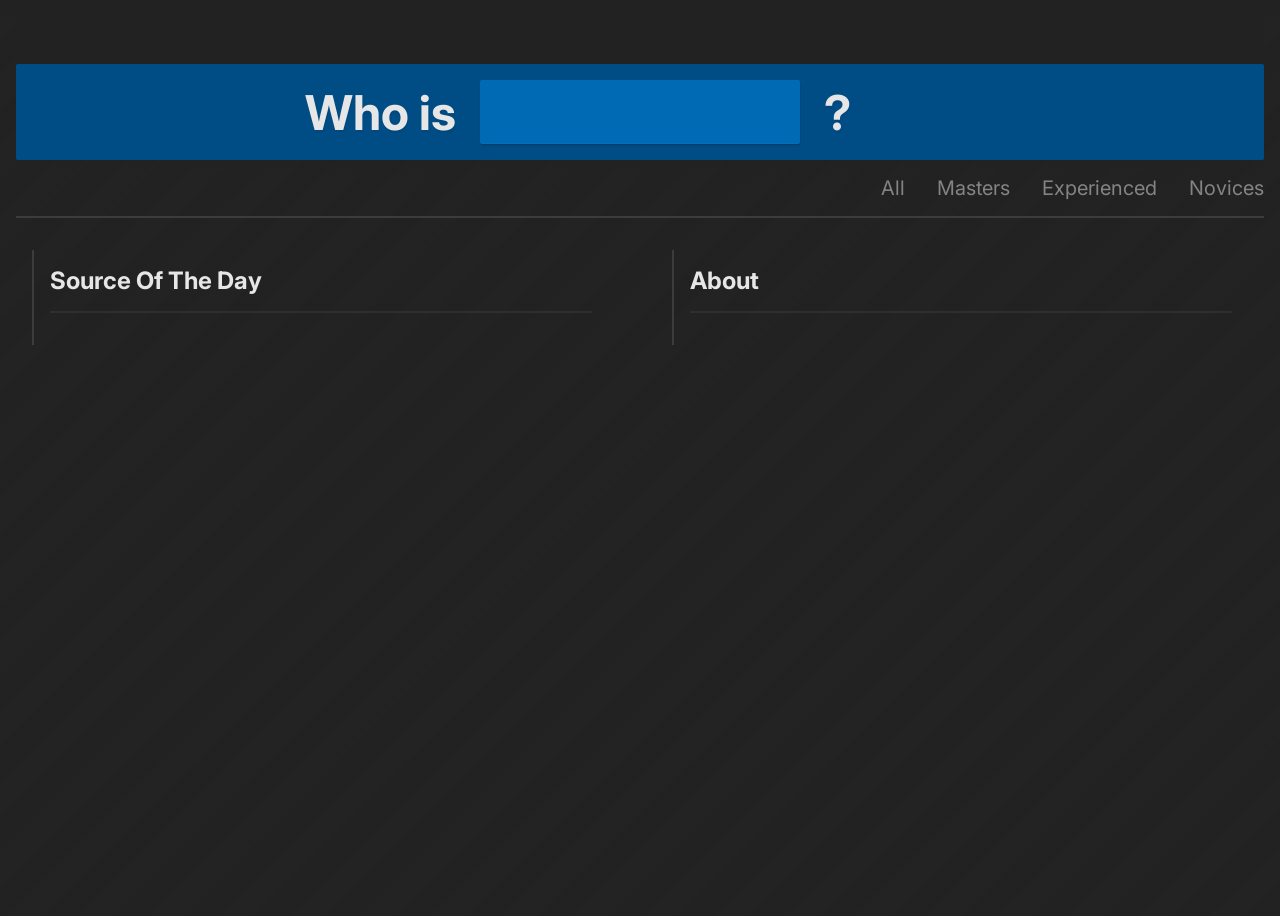
==== index.html @ 2790e63b "Made the basic structure for the website started on some logic containing daily source-otd and the n" ====
<!DOCTYPE html>
<html lang="en">
<head>
   <meta charset="UTF-8">
   <meta name="viewport" content="width=device-width, initial-scale=1.0">
   <link rel="stylesheet" href="./css/global.css">
   <link rel="stylesheet" href="./css/home.css">
   <link rel="preconnect" href="https://fonts.googleapis.com">
   <link rel="preconnect" href="https://fonts.gstatic.com" crossorigin>
   <link href="https://fonts.googleapis.com/css2?family=Inter:ital,opsz,wght@0,14..32,100..900;1,14..32,100..900&display=swap" rel="stylesheet">
   <title>The Source Book</title>
</head>
<body>
   <div class="backdrop"></div>
   <div class="page">
      <div class="top-container">
         <div class="name-bar"><span></span></div>
         <div class="source-search-wrapper">
            <div class="source-search">
               <h1>
                  <span>Who is</span>
                  <input type="text">
                  <span>?</span>
               </h1>
            </div>
         </div>
         <nav>
            <div class="filters">
               <a href="./pages/results.html">All</a>
               <a>Masters</a>
               <a>Experienced</a>
               <a>Novices</a>
            </div>
         </nav>
      </div>
      <section>
         <div class="source-otd">
            <h2>Source Of The Day</h2>
            <h3 class="person"><a></a></h3>
            <div class="line"></div>
            <p></p>
         </div>
         <div class="about">
            <h2>About</h2>
            <div class="line"></div>
         </div>
      </section>
   </div>
   <script src="./js/indexScript.js"></script>
</body>
</html>
---- css/global.css ----
* {
   margin: 0;
   padding: 0;
   box-sizing: border-box;
   font-family: "Inter", system-ui, -apple-system, "Segoe UI", Arial, Helvetica, sans-serif;
}

html {
   scroll-behavior: smooth;
   scroll-padding-top: 80px;
}

:root {
   --background-dark: oklch(0.25 0 6);
   --background-light: oklch(0.255 0 6);

   --border-color: oklch(from var(--background-light) calc(l + 0.1) c h);

   --theme-middle: oklch(from var(--theme-base) calc(l + 0.5) calc(c + 0.16) h);
   --theme-dark: oklch(from var(--theme-base) calc(l + 0.4) calc(c + 0.13) h);
   --theme-base: oklch(0 0 240);

   --b: 2px;

   --text-color: oklch(0.925 0 39);

   --ease-out: cubic-bezier(0.13, 0.99, 0.5, 0.996);
   --ease-in: cubic-bezier(0.865, 0.007, 0.501, -0.002);
}

body {
   background-color: var(--background-dark);
   position: relative;
   min-height: 100vh;
}
.backdrop {
   position: absolute;
   width: 100%;
   height: 100%;
   background: repeating-linear-gradient(
      -45deg,
      var(--background-dark),
      var(--background-dark) 25px,
      var(--background-light) 25px,
      var(--background-light) 50px
   );
   z-index: -1;
}

h1, h2, h3,
p, li {
   color: var(--text-color);
}
a {
   position: relative;
   color: oklch(from var(--text-color) l c h / 0.5);
   text-decoration: none;
   transition: color 400ms var(--ease-in);
   cursor: pointer;
}
a:before {
   content: "";
   position: absolute;
   width: 100%;
   height: 0.1rem;
   bottom: 0;
   background-color: oklch(from var(--text-color) l c h / 0.5);
   transform: scaleX(0%);
   transition: transform 400ms var(--ease-in);
}
a:hover {
   color: oklch(from var(--text-color) l c h);
   transition: color 200ms var(--ease-out);
}
a:hover:before {
   transform: scaleX(100%);
   transition: transform 200ms var(--ease-out);
}

.page {
   position: relative;
   margin: 16px;
   border-radius: var(--b);
   /* background-color: oklch(from var(--background-light) calc(l + 0.1) calc(c * 0.5) h / 0.3); */
}

/* ------------------------------- name bar ------------------------------ */

.name-bar {
   display: flex;
   width: 100%;
   height: 2rem;
   overflow: hidden;
   white-space: nowrap;
   align-items: center;
}
.name-bar span {
   display: flex;
   gap: 32px;
}
.name-bar span a {
   font-size: 1rem;
   font-weight: 400;
}

/* ------------------------------ top-container ----------------------------- */

.top-container {
   display: flex;
   flex-direction: column;
   gap: 16px 0;
   background: linear-gradient(
      to bottom,
      var(--background-dark) 10%,
      transparent
   );
   border-bottom: 2px solid var(--border-color);
   padding-bottom: 16px;
}

/* ------------------------------ source search ----------------------------- */

.source-search-wrapper {
   display: flex;
   justify-content: center;
}
.source-search {
   flex: 1;
   border-radius: var(--b);
   padding: 16px;
   background-color: var(--theme-dark);
}
.source-search h1 {
   display: grid;
   grid-template-columns: 1fr 20rem 1fr;
   justify-items: center;
   align-items: center;
   gap: 24px;
   margin: auto;
   font-size: 3rem;
   text-shadow: 1px 3px 2px oklch(from var(--theme-dark) calc(l - 0.02) c h);
}
.source-search h1 :nth-child(1) {
   justify-self: end;
}
.source-search h1 :nth-child(3) {
   justify-self: start;
}
.source-search input {
   width: 100%;
   height: 4rem;
   font-size: clamp(1rem, 10vw, 3rem);
   background-color: var(--theme-middle);
   box-shadow: 
      0.3px 1px 1px oklch(from var(--theme-base) calc(l + 0.28) calc(c + 0.1) h / 0.5),
      1px 3px 3px oklch(from var(--theme-base) calc(l + 0.38) calc(c + 0.13) h / 0.9),
      -1px -3px 3px oklch(from var(--theme-base) calc(l + 0.38) calc(c + 0.13) h / 0.3);
   border-radius: var(--b);
   border: none;
   border-top: 1px solid oklch(from var(--theme-base) calc(l + 0.58) calc(c + 0.18) h / 0.1);
   border-bottom: 1px solid oklch(from var(--theme-base) calc(l + 0.58) calc(c + 0.18) h / 0.2);
   padding: 4px;
}

/* ----------------------------------- nav ---------------------------------- */

nav {
   display: flex;
   flex-wrap: wrap;
   justify-content: space-between;
   gap: 16px 32px;
}
.filters {
   display: flex;
   flex-wrap: wrap;
   gap: inherit;
}
nav a {
   font-size: clamp(1rem, 5vw, 1.25rem);
}
nav a.back {
   margin-right: 3rem;
}

/* ---------------------------------- line ---------------------------------- */

.line {
   width: 100%;
   height: 2px;
   margin: 16px 0;
   background-color: oklch(from var(--border-color) l c h / 0.5);
}

/* --------------------------------- @media --------------------------------- */

@media screen and (width <= 734px) {
   .source-search h1 {
      grid-template-columns: 1fr 2rem;
      grid-template-areas: 
         "first-h1 first-h1"
         "source-input second-h1";
   }
   .source-search h1 :nth-child(1) {
      grid-area: first-h1;
      justify-self: center;
   }
   .source-search h1 :nth-child(3) {
      grid-area: second-h1;
   }
   .source-search input {
      grid-area: source-input;
   }
}
---- css/home.css ----
/* ----------------------------------- nav ---------------------------------- */

nav {
   display: flex;
   flex-wrap: wrap;
   justify-content: flex-end;
   gap: 16px 32px;
}

/* ------------------------------- source-otd ------------------------------- */

section {
   display: flex;
   flex-wrap: wrap;
   gap: 64px;
   margin: 32px 16px;
}

.source-otd,
.about {
   flex: 1;
   border-left: 2px solid var(--border-color);
   padding: 16px;
}
.source-otd h2,
.about h2 {
   margin-bottom: 16px;
}

/* --------------------------------- @media --------------------------------- */

@media screen and (width <= 734px) {
   .source-otd,
   .about {
      flex-basis: 100%;
   }
}
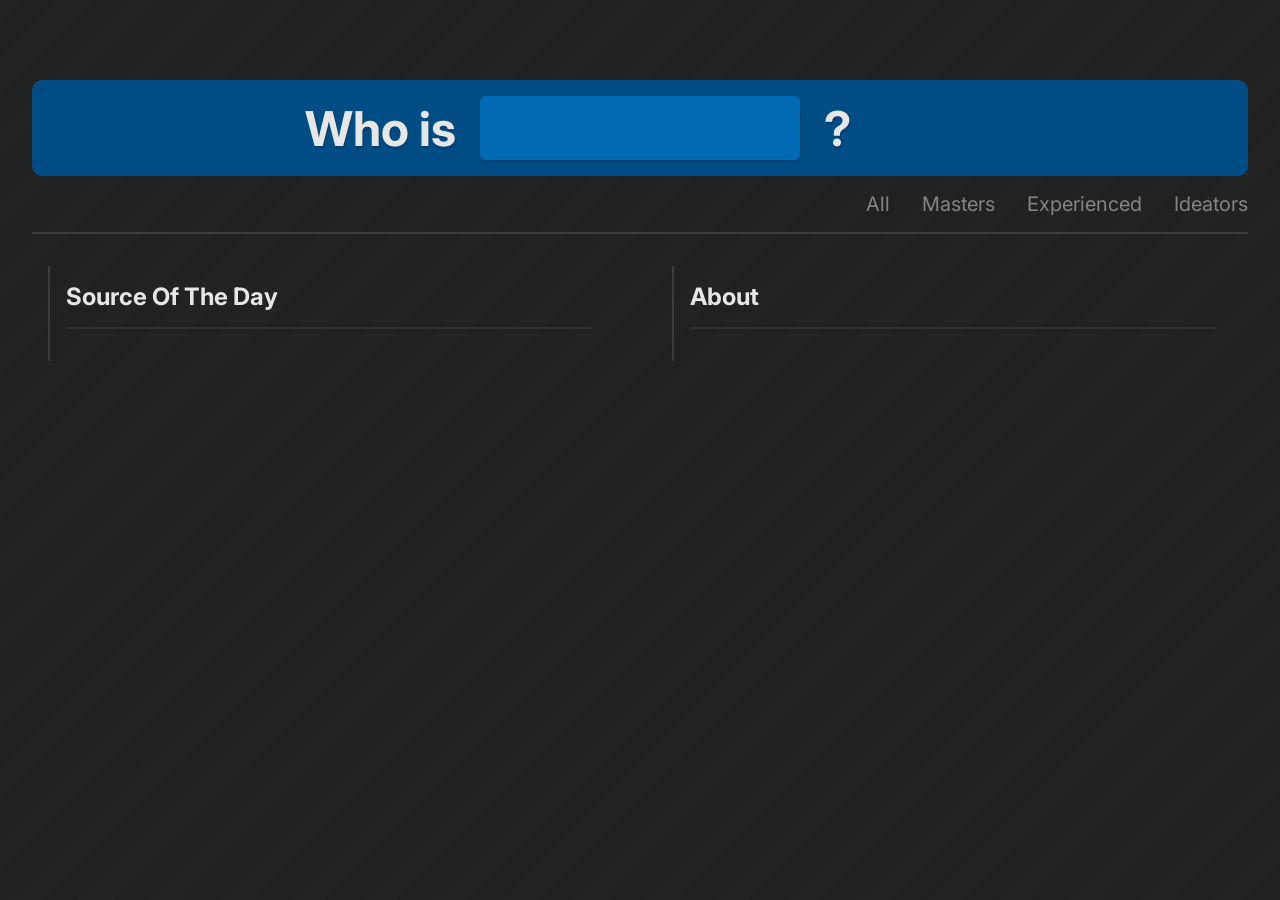
==== commit 2b24fdc6: "Rehauled the design, heavily inspired by Apple Music I changed the entire feel of the website to fee" ====
--- a/index.html
+++ b/index.html
@@ -29,7 +29,7 @@
                <a href="./pages/results.html">All</a>
                <a>Masters</a>
                <a>Experienced</a>
-               <a>Novices</a>
+               <a>Ideators</a>
             </div>
          </nav>
       </div>
--- a/css/global.css
+++ b/css/global.css
@@ -29,9 +29,11 @@
 }
 
 body {
+   position: relative;
+   display: flex;
+   justify-content: center;
+   min-height: 100vh;
    background-color: var(--background-dark);
-   position: relative;
-   min-height: 100vh;
 }
 .backdrop {
    position: absolute;
@@ -79,7 +81,9 @@
 
 .page {
    position: relative;
-   margin: 16px;
+   max-width: 1300px;
+   flex: 1;
+   margin: 32px;
    border-radius: var(--b);
    /* background-color: oklch(from var(--background-light) calc(l + 0.1) calc(c * 0.5) h / 0.3); */
 }
@@ -109,11 +113,6 @@
    display: flex;
    flex-direction: column;
    gap: 16px 0;
-   background: linear-gradient(
-      to bottom,
-      var(--background-dark) 10%,
-      transparent
-   );
    border-bottom: 2px solid var(--border-color);
    padding-bottom: 16px;
 }
@@ -126,19 +125,20 @@
 }
 .source-search {
    flex: 1;
-   border-radius: var(--b);
+   border-radius: 10px;
    padding: 16px;
    background-color: var(--theme-dark);
 }
 .source-search h1 {
    display: grid;
+   white-space: nowrap;
    grid-template-columns: 1fr 20rem 1fr;
    justify-items: center;
    align-items: center;
    gap: 24px;
    margin: auto;
    font-size: 3rem;
-   text-shadow: 1px 3px 2px oklch(from var(--theme-dark) calc(l - 0.02) c h);
+   text-shadow: 1px 3px 2px oklch(from var(--theme-dark) calc(l - 0.04) c h);
 }
 .source-search h1 :nth-child(1) {
    justify-self: end;
@@ -155,7 +155,7 @@
       0.3px 1px 1px oklch(from var(--theme-base) calc(l + 0.28) calc(c + 0.1) h / 0.5),
       1px 3px 3px oklch(from var(--theme-base) calc(l + 0.38) calc(c + 0.13) h / 0.9),
       -1px -3px 3px oklch(from var(--theme-base) calc(l + 0.38) calc(c + 0.13) h / 0.3);
-   border-radius: var(--b);
+   border-radius: 6px;
    border: none;
    border-top: 1px solid oklch(from var(--theme-base) calc(l + 0.58) calc(c + 0.18) h / 0.1);
    border-bottom: 1px solid oklch(from var(--theme-base) calc(l + 0.58) calc(c + 0.18) h / 0.2);
@@ -194,6 +194,9 @@
 /* --------------------------------- @media --------------------------------- */
 
 @media screen and (width <= 734px) {
+   .page {
+      margin: 16px;
+   }
    .source-search h1 {
       grid-template-columns: 1fr 2rem;
       grid-template-areas: 
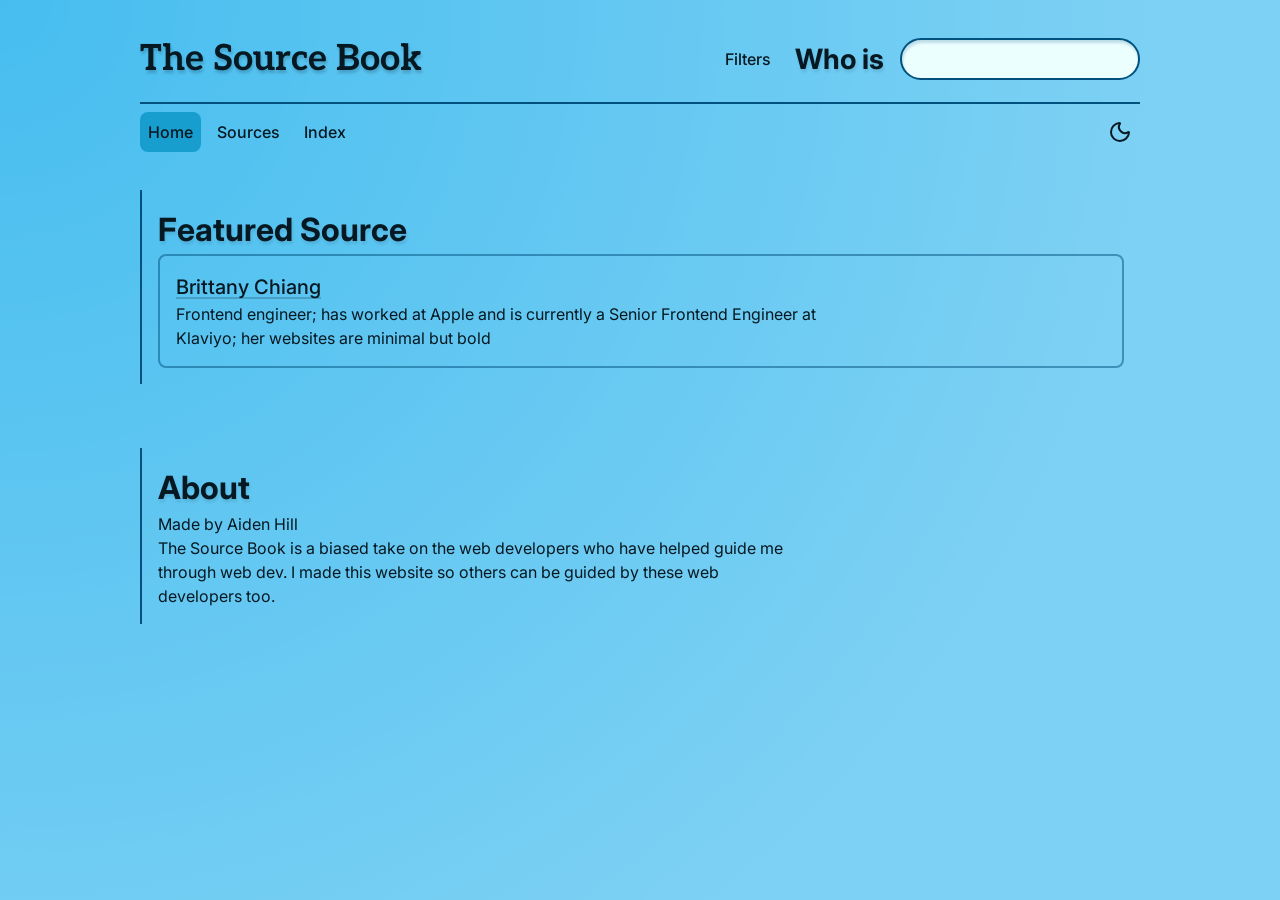
==== commit 6920da82: "completely deviated from original project style wise Made everything on one page so it would all loa" ====
--- a/index.html
+++ b/index.html
@@ -1,51 +1,134 @@
 <!DOCTYPE html>
 <html lang="en">
 <head>
+   <style>
+      .page {
+         animation: fade-in 500ms both;
+      }
+      @keyframes fade-in {
+         from { opacity: 0; filter: blur(4px); transform: scale(90%); }
+         to { opacity: 1; filter: blur(0px); transform: scale(100%); }
+      }
+   </style>
    <meta charset="UTF-8">
    <meta name="viewport" content="width=device-width, initial-scale=1.0">
-   <link rel="stylesheet" href="./css/global.css">
-   <link rel="stylesheet" href="./css/home.css">
+   <link rel="stylesheet" href="./styles.css">
    <link rel="preconnect" href="https://fonts.googleapis.com">
    <link rel="preconnect" href="https://fonts.gstatic.com" crossorigin>
-   <link href="https://fonts.googleapis.com/css2?family=Inter:ital,opsz,wght@0,14..32,100..900;1,14..32,100..900&display=swap" rel="stylesheet">
+   <link href="https://fonts.googleapis.com/css2?family=Aleo:ital,wght@0,100..900;1,100..900&family=Inter:ital,opsz,wght@0,14..32,100..900;1,14..32,100..900&display=swap" rel="stylesheet">
    <title>The Source Book</title>
 </head>
 <body>
-   <div class="backdrop"></div>
    <div class="page">
-      <div class="top-container">
-         <div class="name-bar"><span></span></div>
-         <div class="source-search-wrapper">
-            <div class="source-search">
-               <h1>
-                  <span>Who is</span>
-                  <input type="text">
-                  <span>?</span>
-               </h1>
+      <header>
+         <div class="header">
+            <h1>The Source Book</h1>
+            <div class="filters menu">
+               <button id="filters" class="menu-button">
+                  <p>Filters</p>
+               </button>
+               <ul class="menu-options">
+                  <li id="masters">Masters</li>
+                  <li id="experienced">Experienced</li>
+                  <li id="ideators">Ideators</li>
+               </ul>
             </div>
          </div>
+         <div class="input-container">
+            <h2>Who is</h2>
+            <input name="source" type="text">
+         </div>
+      </header>
+<!-- ----------------------------- all content ----------------------------- -->
+      <div class="all-content">
          <nav>
-            <div class="filters">
-               <a href="./pages/results.html">All</a>
-               <a>Masters</a>
-               <a>Experienced</a>
-               <a>Ideators</a>
-            </div>
+            <ul class="options">
+               <div class="pages">
+                  <li><button id="home" class="shown">Home</button></li>
+                  <li><button id="sources">Sources</button></li>
+                  <li><button id="index">Index</button></li>
+               </div>
+               <li>
+                  <div class="theme">
+                     <ul>
+                        <li id="light"><button><svg xmlns="http://www.w3.org/2000/svg" width="24" height="24" viewBox="0 0 24 24" fill="none" stroke="currentColor" stroke-width="2" stroke-linecap="round" stroke-linejoin="round" class="lucide lucide-sun preview-icon"><circle cx="12" cy="12" r="4"/><path d="M12 2v2"/><path d="M12 20v2"/><path d="m4.93 4.93 1.41 1.41"/><path d="m17.66 17.66 1.41 1.41"/><path d="M2 12h2"/><path d="M20 12h2"/><path d="m6.34 17.66-1.41 1.41"/><path d="m19.07 4.93-1.41 1.41"/></svg></button>
+                        <li id="dark" class="shown"><button><svg xmlns="http://www.w3.org/2000/svg" width="24" height="24" viewBox="0 0 24 24" fill="none" stroke="currentColor" stroke-width="2" stroke-linecap="round" stroke-linejoin="round" class="lucide lucide-moon preview-icon"><path d="M20.985 12.486a9 9 0 1 1-9.473-9.472c.405-.022.617.46.402.803a6 6 0 0 0 8.268 8.268c.344-.215.825-.004.803.401"/></svg></button></li>
+                     </ul>
+                  </div>
+               </li>
+            </ul>
          </nav>
+<!-- ---------------------------- home content ----------------------------- -->
+         <section class="content home shown">
+            <section class="source-otd">
+               <div class="header">
+                  <h3>Featured Source</h3>
+               </div>
+               <ul>
+                  <li>
+                     <a href="https://brittanychiang.com/" target="_blank" class="source-name">Brittany Chiang</a>
+                     <p>Frontend engineer; has worked at Apple and is currently a Senior Frontend Engineer at Klaviyo; her websites are minimal but bold</p>
+                  </li>
+               </ul>
+            </section>
+            <section class="about">
+               <div class="header">
+                  <h3>About</h3>
+                  <p>Made by Aiden Hill</p>
+               </div>
+               <p>
+                  The Source Book is a biased take on the web developers who have helped guide me through web dev. I made this website so others can be guided by these web developers too. 
+               </p>
+            </section>
+         </section>
+<!-- --------------------------- sources content --------------------------- -->
+         <section class="content sources">
+            <section class="initial-container" data-letter="b">
+               <h3>B</h3>
+               <ul>
+                  <li>
+                     <a href="https://brittanychiang.com/" target="_blank" class="source-name">Brittany Chiang</a>
+                     <p>Frontend engineer; has worked at Apple and is currently a Senior Frontend Engineer at Klaviyo; her websites are minimal but bold</p>
+                  </li>
+               </ul>
+            </section>
+            <section class="initial-container" data-letter="j">
+               <h3>J</h3>
+               <ul>
+                  <li>
+                     <a href="https://www.joshwcomeau.com/" target="_blank" class="source-name">Josh W. Comeau</a>
+                     <p>Teaches software-developers; has worked with Gatsby, DigitalOcean, and Khan Academy; he has a very playful yet professional style</p>
+                  </li>
+                  <li>
+                     <a href="https://www.jamiegray.net/" target="_blank" class="source-name">Jamie Gray</a>
+                     <p>Product engineer; has worked with Vondy, Ramp, and many other teams; has many websites with micro-interactions to be inspired by</p>
+                  </li>
+               </ul>
+            </section>
+            <section class="initial-container" data-letter="r">
+               <h3>R</h3>
+               <ul>
+                  <li>
+                     <a href="https://rauno.me/" target="_blank" class="source-name">Ranuo Freiberg</a>
+                     <p>Interaction designer; works with Vercel and Devouring Details; has a ton of field notes and projects focused on UI to take from</p>
+                  </li>
+               </ul>
+            </section>
+         </section>
+<!-- ---------------------------- index content ---------------------------- -->
+         <section class="content index">
+            <section>
+               <h3>Tags</h3>
+               <ul>
+                  <li>
+                     <p>Tag Here</p>
+                     <p>Def. Here</p>
+                  </li>
+               </ul>
+            </section>
+         </section>
       </div>
-      <section>
-         <div class="source-otd">
-            <h2>Source Of The Day</h2>
-            <h3 class="person"><a></a></h3>
-            <div class="line"></div>
-            <p></p>
-         </div>
-         <div class="about">
-            <h2>About</h2>
-            <div class="line"></div>
-         </div>
-      </section>
    </div>
-   <script src="./js/indexScript.js"></script>
+   <script src="./script.js"></script>
 </body>
 </html>
--- a/styles.css
+++ b/styles.css
@@ -0,0 +1,314 @@
+* {
+    margin: 0;
+    padding: 0;
+    box-sizing: border-box;
+    font-family: "SF Pro", "SF Pro Icons", "Inter", "Helvetica Neue", Helvetica, Arial, sans-serif;
+    line-height: 1.5;
+    color: var(--text);
+}
+
+
+input {
+    max-width: 15rem;
+    min-width: 10rem;
+    flex: 1;
+    font-size: 1.25rem;
+    font-weight: 500;
+    border-radius: 999px;
+    border: 2px solid var(--border);
+    padding: 4px 8px;
+    background-color: oklch(from var(--theme) 1 0.03 h);
+    box-shadow: 1px 3px 3px oklch(from var(--border) l c h / 0.2) inset;
+}
+h1 {
+    font-size: 2.25rem;
+    font-family: "Aleo";
+    white-space: nowrap;
+    text-shadow: 1px 3px 3px oklch(from var(--text) l c h / 0.2);
+}
+h2 {
+    font-size: 1.75rem;
+    text-shadow: 1px 3px 3px oklch(from var(--text) l c h / 0.1);
+}
+h3 {
+    font-size: 2rem;
+    text-shadow: 1px 3px 3px oklch(from var(--text) l c h / 0.1);
+}
+a {
+    position: relative;
+    text-decoration: none;
+}
+a::before {
+    content: "";
+    position: absolute;
+    width: 100%;
+    height: 2px;
+    bottom: 0;
+    left: 0;
+    background-color: oklch(from var(--text) l c h / 0.2);
+}
+a::after {
+    content: "";
+    position: absolute;
+    width: 100%;
+    height: 2px;
+    bottom: 0;
+    left: 0;
+    background-color: oklch(from var(--text) l c h);
+    transform: scaleX(0%);
+    transform-origin: top left;
+    transition: transform 200ms var(--ease-in);
+}
+a:hover::after {
+    transform: scaleX(100%);
+    transition: transform 100ms var(--ease-out);
+}
+
+.menu {
+    position: relative;
+}
+ul.menu-options {
+    display: flex;
+    gap: 2rem;
+}
+ul.options {
+    display: flex;
+}
+ul li {
+    list-style-type: none;
+}
+ul.menu-options {
+    display: none;
+    position: absolute;
+    top: 100%;
+    right: 0%;
+    border-radius: var(--radius-m) 0 var(--radius-m) var(--radius-m);
+    padding: 8px;
+    background-color: oklch(from var(--theme) calc(l - 0.1) c h);
+    z-index: 100;
+}
+.menu-options.shown {
+    display: flex;
+}
+
+html {
+    --theme: oklch(0.755 0.126 230);
+    --text: oklch(from var(--theme) 0.2 0.03 h);
+
+    --border: oklch(from var(--theme) calc(l - 0.355) c h);
+
+    --radius-m: 16px;
+    --radius-s: 8px;
+
+    --ease-in: cubic-bezier(0.6, 0, 0.8, 1);
+    --ease-out: cubic-bezier(.4,0,.2,1);
+}
+
+html[data-theme="dark"] {
+    --theme: oklch(0.255 0.126 230);
+    --text: oklch(from var(--theme) 1 0.03 h);
+
+    --border: oklch(from var(--theme) calc(l - 0.1) c h);
+    input {
+        background-color: oklch(from var(--theme) 0.2 0.12 h);
+    }
+    body {
+        background: radial-gradient(
+            90vw at 0px 0px,
+            oklch(from var(--theme) calc(l + 0.1) c h / 1),
+            oklch(from var(--theme) calc(l + 0.1) c h / 0) 100%
+        );
+        background-color: oklch(from var(--theme) l c h);
+    }
+    body::before {
+        display: none;
+    }
+}
+
+body {
+    position: relative;
+    display: flex;
+    justify-content: center;
+    min-height: 100vh;
+    background: radial-gradient(
+        90vw at 0px 0px,
+        oklch(from var(--theme) l c h / 1),
+        oklch(from var(--theme) l c h / 0) 100%
+    );
+}
+body::before {
+    content: "";
+    position: absolute;
+    inset: 0;
+    background-color: oklch(from var(--theme) l c h);
+    opacity: 0.7;
+}
+
+.page {
+    display: grid;
+    flex: 1;
+    grid-template-rows: repeat(1, minmax(min-content, max-content)) 1fr;
+    max-width: 1000px;
+    margin: 32px;
+    z-index: 1;
+}
+
+/* --------------------------------- buttons -------------------------------- */
+
+button {
+    font-size: 1rem;
+    font-weight: 500;
+    border-radius: var(--radius-s);
+    border: none;
+    padding: 8px;
+    background-color: oklch(from var(--theme) l c h / 0);
+    transition-property: background-color, border-radius;
+    transition-duration: 200ms;
+    transition-timing-function: var(--ease-in);
+}
+
+@media (hover: hover) {
+    button:hover {
+        background-color: oklch(from var(--theme) l c h);
+        transition: background-color 100ms var(--ease-out);
+    }
+}
+
+button.shown {
+    background-color: oklch(from var(--theme) calc(l - 0.1) c h);
+}
+.menu button.shown {
+    border-radius: var(--radius-s) var(--radius-s) 0 0;
+    transition: border-radius 100ms var(--ease-out);
+}
+
+/* ----------------------------------- nav ---------------------------------- */
+
+header {
+    display: flex;
+    flex-wrap: wrap;
+    justify-content: space-between;
+    align-items: center;
+    gap: 0 16px;
+    margin-bottom: 16px;
+}
+header .header {
+    align-items: center;
+    flex: 1;
+    justify-content: space-between;
+}
+header .search {
+    flex-wrap: wrap;
+}
+header .input-container {
+    flex-wrap: wrap;
+    align-items: center;
+    gap: 0rem 1rem;
+}
+header .input-container h2 {
+    display: flex;
+    align-items: center;
+}
+header div {
+    display: flex;
+    gap: 0 2rem;
+}
+
+/* --------------------------------- content -------------------------------- */
+
+nav {
+    height: fit-content;
+    margin-bottom: 32px;
+}
+nav .options {
+    gap: 0.5rem;
+    border-top: 2px solid var(--border);
+    padding-top: 8px;
+    height: fit-content;
+}
+
+.content {
+    display: none;
+    flex-wrap: wrap;
+    flex-direction: column;
+    gap: 64px 0;
+}
+
+.content section {
+    padding: 16px;
+    border-left: 2px solid var(--border);
+}
+.content section p {
+    max-width: 40rem;
+}
+
+.content.shown {
+    display: flex;
+}
+
+.all-content .options .pages {
+    display: flex;
+    gap: 0.5rem;
+}
+.all-content .options {
+    justify-content: space-between;
+}
+
+/* ------------------------------ theme toggle ------------------------------ */
+
+.theme li {
+    display: none;
+}
+.theme li.shown {
+    display: block;
+}
+
+/* ----------------------------- sources content ---------------------------- */
+
+.source-name {
+    font-size: 1.25rem;
+    font-weight: 500;
+}
+
+.content li {
+    border: 2px solid oklch(from var(--border) l c h / 0.5);
+    border-top: none;
+    padding: 16px;
+}
+
+.content li:first-child {
+    border-radius: var(--radius-s) var(--radius-s) 0 0;
+    border-top: 2px solid oklch(from var(--border) l c h / 0.5);
+}
+.content li:last-child {
+    border-radius: 0 0 var(--radius-s) var(--radius-s);
+}
+.content li:only-child {
+    border-radius: var(--radius-s);
+}
+
+/* ---------------------------------- media --------------------------------- */
+
+@media screen and (orientation: portrait) {
+    .page {
+        margin: 16px;
+    }
+}
+
+@media screen and (width <= 460px) {
+    html {
+        font-size: 15px;
+    }
+    h1 {
+        font-size: 1.25rem;
+        font-weight: 500;
+        height: fit-content;
+        text-shadow: 0.3px 1px 3px oklch(from var(--text) l c h / 0.2);
+    }
+    header .header {
+        flex-basis: 100%;
+    }
+    .pages {
+        margin-bottom: 16px;
+    }
+}
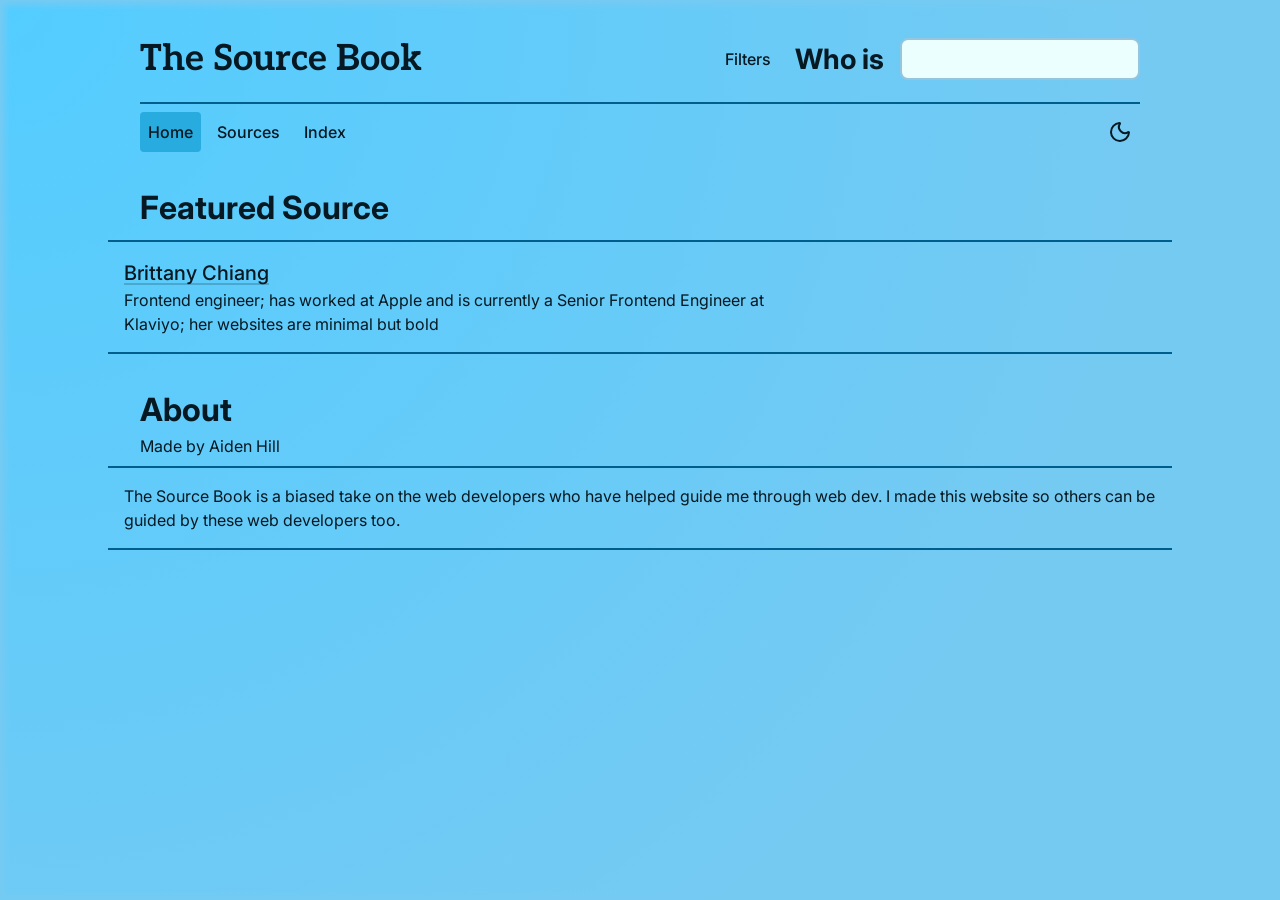
==== commit 75f51782: "messed with the theme colors for better colors, changed the style of the lists" ====
--- a/index.html
+++ b/index.html
@@ -76,9 +76,11 @@
                   <h3>About</h3>
                   <p>Made by Aiden Hill</p>
                </div>
-               <p>
-                  The Source Book is a biased take on the web developers who have helped guide me through web dev. I made this website so others can be guided by these web developers too. 
-               </p>
+               <ul>
+                  <li>
+                     The Source Book is a biased take on the web developers who have helped guide me through web dev. I made this website so others can be guided by these web developers too. 
+                  </li>
+               </ul>
             </section>
          </section>
 <!-- --------------------------- sources content --------------------------- -->
--- a/styles.css
+++ b/styles.css
@@ -14,25 +14,21 @@
     flex: 1;
     font-size: 1.25rem;
     font-weight: 500;
-    border-radius: 999px;
-    border: 2px solid var(--border);
+    border-radius: 8px;
+    border: 2px solid oklch(from var(--theme) 0.8 0.06 h);
     padding: 4px 8px;
     background-color: oklch(from var(--theme) 1 0.03 h);
-    box-shadow: 1px 3px 3px oklch(from var(--border) l c h / 0.2) inset;
 }
 h1 {
     font-size: 2.25rem;
     font-family: "Aleo";
     white-space: nowrap;
-    text-shadow: 1px 3px 3px oklch(from var(--text) l c h / 0.2);
 }
 h2 {
     font-size: 1.75rem;
-    text-shadow: 1px 3px 3px oklch(from var(--text) l c h / 0.1);
 }
 h3 {
     font-size: 2rem;
-    text-shadow: 1px 3px 3px oklch(from var(--text) l c h / 0.1);
 }
 a {
     position: relative;
@@ -82,8 +78,8 @@
     position: absolute;
     top: 100%;
     right: 0%;
-    border-radius: var(--radius-m) 0 var(--radius-m) var(--radius-m);
-    padding: 8px;
+    border-radius: 4px;
+    padding: 8px 16px;
     background-color: oklch(from var(--theme) calc(l - 0.1) c h);
     z-index: 100;
 }
@@ -92,8 +88,10 @@
 }
 
 html {
-    --theme: oklch(0.755 0.126 230);
+    --theme: oklch(0.8 0.13 230);
     --text: oklch(from var(--theme) 0.2 0.03 h);
+
+    --background-color: oklch(from var(--theme) l calc(c - 0.03) h);
 
     --border: oklch(from var(--theme) calc(l - 0.355) c h);
 
@@ -102,27 +100,33 @@
 
     --ease-in: cubic-bezier(0.6, 0, 0.8, 1);
     --ease-out: cubic-bezier(.4,0,.2,1);
+
+    --gutter: 32px;
 }
 
 html[data-theme="dark"] {
-    --theme: oklch(0.255 0.126 230);
+    --theme: oklch(0.2 0.13 230);
     --text: oklch(from var(--theme) 1 0.03 h);
 
     --border: oklch(from var(--theme) calc(l - 0.1) c h);
     input {
+        border: 2px solid oklch(from var(--theme) 0.25 0.12 h);
         background-color: oklch(from var(--theme) 0.2 0.12 h);
     }
     body {
         background: radial-gradient(
             90vw at 0px 0px,
-            oklch(from var(--theme) calc(l + 0.1) c h / 1),
-            oklch(from var(--theme) calc(l + 0.1) c h / 0) 100%
+            oklch(from var(--theme) calc(l + 0.06) c h / 1),
+            oklch(from var(--theme) calc(l + 0.06) c h / 0) 100%
         );
-        background-color: oklch(from var(--theme) l c h);
-    }
-    body::before {
-        display: none;
-    }
+        background-color: var(--background-color);
+    }
+    @media (hover: hover) {
+    button:hover {
+        background-color: oklch(from var(--theme) calc(l + 0.1) calc(c - 0) h);
+        transition: background-color 100ms var(--ease-out);
+    }
+}
 }
 
 body {
@@ -133,15 +137,34 @@
     background: radial-gradient(
         90vw at 0px 0px,
         oklch(from var(--theme) l c h / 1),
-        oklch(from var(--theme) l c h / 0) 100%
+        oklch(from var(--theme) calc(l + 0) c h / 0) 100%
     );
+    background-color: var(--background-color);
 }
 body::before {
     content: "";
     position: absolute;
     inset: 0;
-    background-color: oklch(from var(--theme) l c h);
-    opacity: 0.7;
+    background: linear-gradient(
+        to bottom,
+        var(--background-color) 0px,
+        transparent 10px
+    ),
+    linear-gradient(
+        to top,
+        var(--background-color) 0px,
+        transparent 10px
+    ),
+    linear-gradient(
+        to right,
+        var(--background-color) 0px,
+        transparent 10px
+    ),
+    linear-gradient(
+        to left,
+        var(--background-color) 0px,
+        transparent 10px
+    );
 }
 
 .page {
@@ -149,16 +172,17 @@
     flex: 1;
     grid-template-rows: repeat(1, minmax(min-content, max-content)) 1fr;
     max-width: 1000px;
-    margin: 32px;
+    margin: var(--gutter);
     z-index: 1;
 }
 
 /* --------------------------------- buttons -------------------------------- */
 
 button {
+    display: flex;
     font-size: 1rem;
     font-weight: 500;
-    border-radius: var(--radius-s);
+    border-radius: 4px;
     border: none;
     padding: 8px;
     background-color: oklch(from var(--theme) l c h / 0);
@@ -169,17 +193,13 @@
 
 @media (hover: hover) {
     button:hover {
-        background-color: oklch(from var(--theme) l c h);
+        background-color: oklch(from var(--theme) calc(l + 0.1) calc(c - 0.05) h);
         transition: background-color 100ms var(--ease-out);
     }
 }
 
 button.shown {
     background-color: oklch(from var(--theme) calc(l - 0.1) c h);
-}
-.menu button.shown {
-    border-radius: var(--radius-s) var(--radius-s) 0 0;
-    transition: border-radius 100ms var(--ease-out);
 }
 
 /* ----------------------------------- nav ---------------------------------- */
@@ -231,13 +251,9 @@
     display: none;
     flex-wrap: wrap;
     flex-direction: column;
-    gap: 64px 0;
-}
-
-.content section {
-    padding: 16px;
-    border-left: 2px solid var(--border);
-}
+    gap: 32px 0;
+}
+
 .content section p {
     max-width: 40rem;
 }
@@ -261,6 +277,12 @@
 }
 .theme li.shown {
     display: block;
+}
+
+/* ------------------------------ home content ------------------------------ */
+
+.content.home .header {
+    margin-bottom: 8px;
 }
 
 /* ----------------------------- sources content ---------------------------- */
@@ -271,27 +293,21 @@
 }
 
 .content li {
-    border: 2px solid oklch(from var(--border) l c h / 0.5);
+    border-bottom: 2px solid oklch(from var(--border) l c h / 1);
     border-top: none;
+    margin: 0 calc(-1 * var(--gutter));
     padding: 16px;
 }
 
 .content li:first-child {
-    border-radius: var(--radius-s) var(--radius-s) 0 0;
-    border-top: 2px solid oklch(from var(--border) l c h / 0.5);
-}
-.content li:last-child {
-    border-radius: 0 0 var(--radius-s) var(--radius-s);
-}
-.content li:only-child {
-    border-radius: var(--radius-s);
+    border-top: 2px solid oklch(from var(--border) l c h / 1);
 }
 
 /* ---------------------------------- media --------------------------------- */
 
 @media screen and (orientation: portrait) {
-    .page {
-        margin: 16px;
+    :root {
+        --gutter: 16px;
     }
 }
 
@@ -303,7 +319,6 @@
         font-size: 1.25rem;
         font-weight: 500;
         height: fit-content;
-        text-shadow: 0.3px 1px 3px oklch(from var(--text) l c h / 0.2);
     }
     header .header {
         flex-basis: 100%;
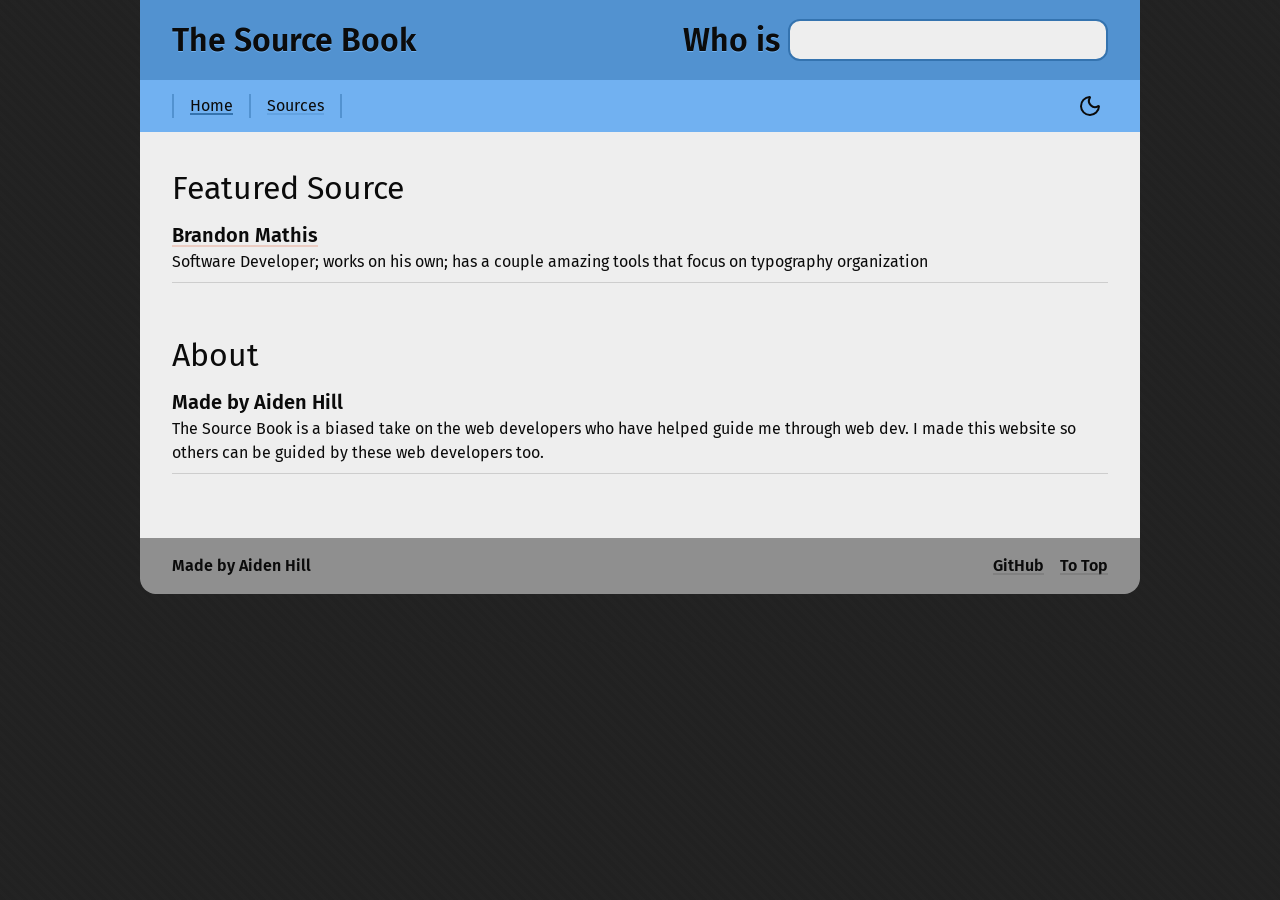
==== commit eed87aa1: "Changed the website layout for a page feel and made the overall layout text focused Added a link hov" ====
--- a/index.html
+++ b/index.html
@@ -1,136 +1,121 @@
 <!DOCTYPE html>
 <html lang="en">
 <head>
-   <style>
-      .page {
-         animation: fade-in 500ms both;
-      }
-      @keyframes fade-in {
-         from { opacity: 0; filter: blur(4px); transform: scale(90%); }
-         to { opacity: 1; filter: blur(0px); transform: scale(100%); }
-      }
-   </style>
-   <meta charset="UTF-8">
-   <meta name="viewport" content="width=device-width, initial-scale=1.0">
-   <link rel="stylesheet" href="./styles.css">
-   <link rel="preconnect" href="https://fonts.googleapis.com">
-   <link rel="preconnect" href="https://fonts.gstatic.com" crossorigin>
-   <link href="https://fonts.googleapis.com/css2?family=Aleo:ital,wght@0,100..900;1,100..900&family=Inter:ital,opsz,wght@0,14..32,100..900;1,14..32,100..900&display=swap" rel="stylesheet">
-   <title>The Source Book</title>
+    <meta charset="UTF-8">
+    <meta name="viewport" content="width=device-width, initial-scale=1.0">
+    <link rel="stylesheet" href="./css/styles.css">
+    <title>The Source Book</title>
+    <link rel="preconnect" href="https://fonts.googleapis.com">
+<link rel="preconnect" href="https://fonts.gstatic.com" crossorigin>
+<link href="https://fonts.googleapis.com/css2?family=Fira+Sans:ital,wght@0,100;0,200;0,300;0,400;0,500;0,600;0,700;0,800;0,900;1,100;1,200;1,300;1,400;1,500;1,600;1,700;1,800;1,900&display=swap" rel="stylesheet">
 </head>
 <body>
-   <div class="page">
-      <header>
-         <div class="header">
-            <h1>The Source Book</h1>
-            <div class="filters menu">
-               <button id="filters" class="menu-button">
-                  <p>Filters</p>
-               </button>
-               <ul class="menu-options">
-                  <li id="masters">Masters</li>
-                  <li id="experienced">Experienced</li>
-                  <li id="ideators">Ideators</li>
-               </ul>
+    <div class="page">
+        <header>
+            <h1 class="title">The Source Book</h1>
+            <div class="search-container">
+                <h1>Who is</h1>
+                <input type="text">
             </div>
-         </div>
-         <div class="input-container">
-            <h2>Who is</h2>
-            <input name="source" type="text">
-         </div>
-      </header>
-<!-- ----------------------------- all content ----------------------------- -->
-      <div class="all-content">
-         <nav>
-            <ul class="options">
-               <div class="pages">
-                  <li><button id="home" class="shown">Home</button></li>
-                  <li><button id="sources">Sources</button></li>
-                  <li><button id="index">Index</button></li>
-               </div>
-               <li>
-                  <div class="theme">
-                     <ul>
-                        <li id="light"><button><svg xmlns="http://www.w3.org/2000/svg" width="24" height="24" viewBox="0 0 24 24" fill="none" stroke="currentColor" stroke-width="2" stroke-linecap="round" stroke-linejoin="round" class="lucide lucide-sun preview-icon"><circle cx="12" cy="12" r="4"/><path d="M12 2v2"/><path d="M12 20v2"/><path d="m4.93 4.93 1.41 1.41"/><path d="m17.66 17.66 1.41 1.41"/><path d="M2 12h2"/><path d="M20 12h2"/><path d="m6.34 17.66-1.41 1.41"/><path d="m19.07 4.93-1.41 1.41"/></svg></button>
-                        <li id="dark" class="shown"><button><svg xmlns="http://www.w3.org/2000/svg" width="24" height="24" viewBox="0 0 24 24" fill="none" stroke="currentColor" stroke-width="2" stroke-linecap="round" stroke-linejoin="round" class="lucide lucide-moon preview-icon"><path d="M20.985 12.486a9 9 0 1 1-9.473-9.472c.405-.022.617.46.402.803a6 6 0 0 0 8.268 8.268c.344-.215.825-.004.803.401"/></svg></button></li>
-                     </ul>
-                  </div>
-               </li>
-            </ul>
-         </nav>
-<!-- ---------------------------- home content ----------------------------- -->
-         <section class="content home shown">
-            <section class="source-otd">
-               <div class="header">
-                  <h3>Featured Source</h3>
-               </div>
-               <ul>
-                  <li>
-                     <a href="https://brittanychiang.com/" target="_blank" class="source-name">Brittany Chiang</a>
-                     <p>Frontend engineer; has worked at Apple and is currently a Senior Frontend Engineer at Klaviyo; her websites are minimal but bold</p>
-                  </li>
-               </ul>
+        </header>
+        <div class="nav-theme-container">
+            <nav>
+                <ul>
+                    <li id="home" class="active"><a>Home</a></li>
+                    <li id="sources"><a>Sources</a></li>
+                </ul>
+            </nav>
+            <div class="theme-toggle-container">
+                <button class="theme-toggle">
+                    <svg xmlns="http://www.w3.org/2000/svg" viewBox="0 0 24 24" class="dark active">
+                        <path d="M20.985 12.486a9 9 0 1 1-9.473-9.472c.405-.022.617.46.402.803a6 6 0 0 0 8.268 8.268c.344-.215.825-.004.803.401"/>
+                    </svg>
+                    <svg xmlns="http://www.w3.org/2000/svg" viewBox="0 0 24 24" class="light">
+                        <circle cx="12" cy="12" r="4"/><path d="M12 2v2"/><path d="M12 20v2"/><path d="m4.93 4.93 1.41 1.41"/><path d="m17.66 17.66 1.41 1.41"/><path d="M2 12h2"/><path d="M20 12h2"/><path d="m6.34 17.66-1.41 1.41"/><path d="m19.07 4.93-1.41 1.41"/>
+                    </svg>
+                </button>
+            </div>
+        </div>
+    <!-- ----------------------------- all content ----------------------------- -->
+        <section class="all-content">
+    <!-- ---------------------------- home content ----------------------------- -->
+            <section class="home content active">
+                <section class="featured-source">
+                    <h2>Featured Source</h2>
+                    <ul>
+                        <li>
+                            <p class="source-name">Loading Source</p>
+                            <p></p>
+                        </li>
+                    </ul>
+                </section>
+                <section class="about">
+                    <h2>About</h2>
+                    <ul>
+                        <li>
+                            <p class="source-name">Made by Aiden Hill</p>
+                            <p>The Source Book is a biased take on the web developers who have helped guide me through web dev. I made this website so others can be guided by these web developers too.</p>
+                        </li>
+                    </ul>
+                </section>
             </section>
-            <section class="about">
-               <div class="header">
-                  <h3>About</h3>
-                  <p>Made by Aiden Hill</p>
-               </div>
-               <ul>
-                  <li>
-                     The Source Book is a biased take on the web developers who have helped guide me through web dev. I made this website so others can be guided by these web developers too. 
-                  </li>
-               </ul>
+    <!-- --------------------------- sources content --------------------------- -->
+            <section class="sources content">
+                <section class="initial-container" data-initial="a">
+                    <h2>A</h2>
+                    <ul>
+                        <li class="source">
+                            <p class="source-name"><a href="https://yuenye.com/">Athena Tian</a></p>
+                            <p>Product & visual designer; an independent designer who partners with people; her websites are baked with the most incredible interactions</p>
+                            <div class="extra-info">
+                                <p>Something something</p>
+                            </div>
+                        </li>
+                    </ul>
+                </section>
+                <section class="initial-container" data-initial="b">
+                    <h2>B</h2>
+                    <ul>
+                        <li class="source">
+                            <p class="source-name"><a href="https://brittanychiang.com/">Brittany Chiang</a></p>
+                            <p>Frontend engineer; has worked at Apple and is currently a Senior Frontend Engineer at Klaviyo; her websites are minimal but bold</p>
+                        </li>
+                        <li class="source">
+                            <p class="source-name"><a href="https://brandonmathis.com/">Brandon Mathis</a></p>
+                            <p>Software Developer; works on his own; has a couple amazing tools that focus on typography organization</p>
+                        </li>
+                    </ul>
+                </section>
+                <section class="initial-container" data-initial="j">
+                    <h2>J</h2>
+                    <ul>
+                        <li class="source">
+                            <p class="source-name"><a href="https://www.joshwcomeau.com/">Josh W. Comeau</a></p>
+                            <p>Teaches software-developers; has worked with Gatsby, DigitalOcean, and Khan Academy; he has a very playful yet professional style</p>
+                        </li>
+                    </ul>
+                </section>
+                <section class="initial-container" data-initial="r">
+                    <h2>R</h2>
+                    <ul>
+                        <li class="source">
+                            <p class="source-name"><a href="https://rauno.me/">Ranuo Freiberg</a></p>
+                            <p>Interaction designer; works with Vercel and Devouring Details; has a ton of field notes and projects focused on UI to take from</p>
+                        </li>
+                    </ul>
+                </section>
             </section>
-         </section>
-<!-- --------------------------- sources content --------------------------- -->
-         <section class="content sources">
-            <section class="initial-container" data-letter="b">
-               <h3>B</h3>
-               <ul>
-                  <li>
-                     <a href="https://brittanychiang.com/" target="_blank" class="source-name">Brittany Chiang</a>
-                     <p>Frontend engineer; has worked at Apple and is currently a Senior Frontend Engineer at Klaviyo; her websites are minimal but bold</p>
-                  </li>
-               </ul>
-            </section>
-            <section class="initial-container" data-letter="j">
-               <h3>J</h3>
-               <ul>
-                  <li>
-                     <a href="https://www.joshwcomeau.com/" target="_blank" class="source-name">Josh W. Comeau</a>
-                     <p>Teaches software-developers; has worked with Gatsby, DigitalOcean, and Khan Academy; he has a very playful yet professional style</p>
-                  </li>
-                  <li>
-                     <a href="https://www.jamiegray.net/" target="_blank" class="source-name">Jamie Gray</a>
-                     <p>Product engineer; has worked with Vondy, Ramp, and many other teams; has many websites with micro-interactions to be inspired by</p>
-                  </li>
-               </ul>
-            </section>
-            <section class="initial-container" data-letter="r">
-               <h3>R</h3>
-               <ul>
-                  <li>
-                     <a href="https://rauno.me/" target="_blank" class="source-name">Ranuo Freiberg</a>
-                     <p>Interaction designer; works with Vercel and Devouring Details; has a ton of field notes and projects focused on UI to take from</p>
-                  </li>
-               </ul>
-            </section>
-         </section>
-<!-- ---------------------------- index content ---------------------------- -->
-         <section class="content index">
-            <section>
-               <h3>Tags</h3>
-               <ul>
-                  <li>
-                     <p>Tag Here</p>
-                     <p>Def. Here</p>
-                  </li>
-               </ul>
-            </section>
-         </section>
-      </div>
-   </div>
-   <script src="./script.js"></script>
+        </section>
+        <footer>
+            <div>
+                <p>Made by Aiden Hill</p>
+            </div>
+            <div>
+                <p><a href="https://github.com/aiden-hill-ar/The-Source-Book">GitHub</a></p>
+                <p><a href="index.html#">To Top</a></p>
+            </div>
+        </footer>
+    </div>
+    <script src="./js/script.js"></script>
 </body>
 </html>
--- a/css/styles.css
+++ b/css/styles.css
@@ -0,0 +1,378 @@
+* {
+    margin: 0;
+    padding: 0;
+    box-sizing: border-box;
+    font-family: "Fira Sans", system-ui, "Segoe UI", "Cantarell", "Ubuntu", "Noto Sans", "Helvetica Neue", Arial, sans-serif;
+
+;
+    line-height: 1.5;
+    color: var(--text);
+    font-weight: inherit;
+}
+
+:root {
+    --dir: 1;
+
+    --blue: #71b1f1;
+    --blue-1: oklch(from var(--blue) calc(l + var(--dir) * 0.4) calc(c + 0) h);
+    --blue-2: oklch(from var(--blue) calc(l + var(--dir) * 0.3) calc(c + 0) h);
+    --blue-3: oklch(from var(--blue) calc(l + var(--dir) * 0.2) calc(c + 0) h);
+    --blue-4: oklch(from var(--blue) calc(l + var(--dir) * 0.1) calc(c + 0) h);
+    --blue-5: oklch(from var(--blue) l c h);
+    --blue-6: oklch(from var(--blue) calc(l - var(--dir) * 0.1) calc(c - 0) h);
+    --blue-7: oklch(from var(--blue) calc(l - var(--dir) * 0.2) calc(c - 0) h);
+    --blue-8: oklch(from var(--blue) calc(l - var(--dir) * 0.3) calc(c - 0) h);
+    --blue-9: oklch(from var(--blue) calc(l - var(--dir) * 0.4) calc(c - 0) h);
+
+    --orange: #dd663d;
+    --orange-1: oklch(from var(--orange) calc(l + var(--dir) * 0.4) calc(c + 0) h);
+    --orange-2: oklch(from var(--orange) calc(l + var(--dir) * 0.3) calc(c + 0) h);
+    --orange-3: oklch(from var(--orange) calc(l + var(--dir) * 0.2) calc(c + 0) h);
+    --orange-4: oklch(from var(--orange) calc(l + var(--dir) * 0.1) calc(c + 0) h);
+    --orange-5: oklch(from var(--orange) l c h);
+    --orange-6: oklch(from var(--orange) calc(l - var(--dir) * 0.1) calc(c - 0) h);
+    --orange-7: oklch(from var(--orange) calc(l - var(--dir) * 0.2) calc(c - 0) h);
+    --orange-8: oklch(from var(--orange) calc(l - var(--dir) * 0.3) calc(c - 0) h);
+    --orange-9: oklch(from var(--orange) calc(l - var(--dir) * 0.4) calc(c - 0) h);
+
+    --gray: #717171;
+    --gray-1: oklch(from var(--gray) calc(l + var(--dir) * 0.4) c h);
+    --gray-2: oklch(from var(--gray) calc(l + var(--dir) * 0.3) c h);
+    --gray-3: oklch(from var(--gray) calc(l + 0.2) c h);
+    --gray-4: oklch(from var(--gray) calc(l + var(--dir) *  0.1) c h);
+    --gray-5: oklch(from var(--gray) l c h);
+    --gray-6: oklch(from var(--gray) calc(l - var(--dir) *  0.1) c h);
+    --gray-7: oklch(from var(--gray) calc(l - var(--dir) *  0.2) c h);
+    --gray-8: oklch(from var(--gray) calc(l - var(--dir) *  0.3) c h);
+    --gray-9: oklch(from var(--gray) calc(l - var(--dir) *  0.4) c h);
+
+    --text: var(--gray-9);
+    
+    --bold: 600;
+    --light: 400;
+
+    --ease-in: cubic-bezier(0.7, 0, 0.8, 1);
+    --ease-out: cubic-bezier(0.3, 0, 0.2, 1);
+
+    --release: var(--release-d) var(--release-tf);
+    --release-d: 300ms;
+    --release-tf: var(--ease-out);
+
+    --hover: var(--hover-d) var(--hover-tf);
+    --hover-d: 100ms;
+    --hover-tf: var(--ease-out);
+
+    --material-edge: 
+        inset -4px 0px 2px -2px,
+        inset 4px 0px 2px -2px;
+    --material-edge-bottom: 
+        inset -4px -4px 2px -2px,
+        inset 4px -4px 2px -2px;
+
+    --gutter: 32px;
+}
+
+html {
+    scroll-behavior: smooth;
+}
+
+/* ------------------------------- dark theme ------------------------------- */
+
+html.dark {
+    * {
+        color: var(--gray-1);
+    }
+    body {
+        background: repeating-linear-gradient(
+            45deg,
+            var(--gray-7),
+            var(--gray-7) 4px,
+            oklch(from var(--gray-7) calc(l + 0.01) c h) 4px,
+            oklch(from var(--gray-7) calc(l + 0.01) c h) 8px
+        );
+        background-color: var(--gray-7);
+    }
+    .page {
+        background-color: var(--gray-8);
+    }
+    header {
+        background-color: var(--blue-7);
+    }
+    h1 {
+        color: var(--gray-1);
+        text-shadow: none;
+    }
+    input {
+        border: 2px solid var(--blue-8);
+        color: var(--gray-9);
+    }
+    .nav-theme-container {
+        background-color: var(--blue-6);
+    }
+    .nav-theme-container a::before,
+    .nav-theme-container a::after {
+        background-color: var(--blue-7);
+    }
+    .nav-theme-container nav li {
+        --border-color: var(--blue-8);
+    }
+    footer {
+        background-color: var(--gray-6);
+    }
+    footer a::before,
+    footer a::after {
+        background-color: var(--gray-4);
+    }
+}
+
+/* ---------------------------- universial styles --------------------------- */
+
+body {
+    display: flex;
+    justify-content: center;
+    background: repeating-linear-gradient(
+        45deg,
+        var(--gray-8),
+        var(--gray-8) 4px,
+        oklch(from var(--gray-8) calc(l + 0.006) c h) 4px,
+        oklch(from var(--gray-8) calc(l + 0.006) c h) 8px
+    );
+    background-color: var(--gray-8);
+    z-index: 0;
+}
+
+h1 {
+    font-weight: var(--bold);
+    text-shadow: 0px 0.05rem var(--blue-5);
+}
+h2, h3 {
+    font-weight: var(--light);
+}
+
+a {
+    --position: 50%;
+    position: relative;
+    text-decoration: none;
+    cursor: pointer;
+}
+a::before {
+    display: block;
+    content: "";
+    position: absolute;
+    bottom: 0px;
+    width: 100%;
+    height: 2px;
+    background-color: var(--orange-5);
+    opacity: 0.25;
+}
+a::after {
+    display: block;
+    content: "";
+    position: absolute;
+    bottom: 0px;
+    width: 100%;
+    height: 2px;
+    background-color: var(--orange-5);
+    transform: scaleX(0%);
+    transform-origin: clamp(0%, var(--position), 100%);
+    transition: transform var(--release);
+}
+@media (hover: hover) {
+    a:hover::after {
+        transform: scaleX(100%);
+        transition: transform var(--hover);
+    }
+}
+
+button {
+    font-size: 1rem;
+    border: 2px solid oklch(from var(--blue-9) l c h / 0);
+    padding: 4px;
+    background-color: transparent;
+    transition-property: border;
+    transition-duration: var(--release-d);
+    transition-timing-function: var(--release-tf);
+    -webkit-tap-highlight-color: transparent;
+}
+button:hover,
+button.active {
+    transition-property: border;
+    transition-duration: var(--hover-d);
+    transition-timing-function: var(--hover-tf);
+}
+@media (hover: hover) {
+    button:hover {
+        border: 2px solid oklch(from var(--blue-9) l c h / 0.75);
+    }
+}
+button:active,
+button.active {
+    border: 2px solid oklch(from var(--blue-9) l c h / 1);
+}
+
+/* ---------------------------------- page ---------------------------------- */
+
+.page {
+    position: relative;
+    display: flex;
+    flex-direction: column;
+    max-width: 1000px;
+    flex: 1;
+    margin-bottom: 48px;
+    border-radius: 0 0 20px 20px;
+    background-color: var(--gray-1);
+    z-index: 1;
+}
+
+/* --------------------------------- header --------------------------------- */
+
+header {
+    display: flex;
+    flex-wrap: wrap;
+    justify-content: space-between;
+    padding: 16px var(--gutter);
+    gap: 0px 64px;
+    background-color: var(--blue-6);
+}
+.search-container {
+    display: flex;
+    align-items: center;
+    flex-wrap: wrap;
+    gap: 0 8px;
+}
+input {
+    height: fit-content;
+    font-size: 1.25rem;
+    width: 20rem;
+    min-width: 10rem;
+    flex: 1;
+    border-radius: 12px;
+    border: 2px solid var(--blue-7);
+    padding: 4px 8px;
+    background-color: var(--gray-1);
+}
+
+/* ----------------------------------- nav ---------------------------------- */
+
+.nav-theme-container {
+    display: flex;
+    justify-content: space-between;
+    align-items: center;
+    padding: 8px var(--gutter);
+    background-color: var(--blue-5);
+}
+.nav-theme-container ul {
+    display: flex;
+}
+.nav-theme-container li {
+    --border-color: var(--blue-6);
+    border: none;
+    border-left: 2px solid var(--border-color);
+    padding: 0 16px;
+}
+.nav-theme-container li:last-child {
+    border-right: 2px solid var(--border-color);
+    padding: 0 16px;
+}
+.nav-theme-container a::before,
+.nav-theme-container a::after {
+    background-color: var(--blue-7);
+}
+.nav-theme-container li.active a::after {
+    transform: scaleX(100%);
+}
+
+nav {
+    display: flex;
+    gap: 8px;
+    height: fit-content;
+}
+
+.theme-toggle {
+    display: flex;
+    border-radius: 999px;
+}
+.theme-toggle svg {
+    width: 24px;
+    height: 24px;
+    stroke: var(--text);
+    stroke-width: 2px;
+    fill: none;
+    stroke-linecap: round;
+    stroke-linejoin: round;
+}
+.theme-toggle svg:not(.active) {
+    display: none;
+}
+
+/* --------------------------------- content -------------------------------- */
+
+.content {
+    display: flex;
+    flex-direction: column;
+    padding: 32px var(--gutter);
+    gap: 48px;
+}
+.content:not(.active) {
+    display: none;
+}
+
+section h2 {
+    font-size: 2rem;
+}
+.content ul {
+    display: flex;
+    flex-direction: column;
+}
+li {
+    list-style-type: none;
+    border-bottom: 1px solid var(--gray-2);
+    padding: 8px 0;
+}
+.source-name {
+    font-size: 1.25rem;
+    font-weight: var(--bold);
+}
+
+/* --------------------------------- footer --------------------------------- */
+
+footer {
+    display: flex;
+    justify-content: space-between;
+    margin-top: 32px;
+    border-radius: 0 0 16px 16px;
+    padding: 1rem var(--gutter);
+    background-color: var(--gray-4);
+    font-weight: var(--bold);
+}
+footer div {
+    display: flex;
+    gap: 16px;
+}
+footer a::before,
+footer a::after {
+    background-color: var(--gray-6);
+}
+
+/* ---------------------------------- media --------------------------------- */
+
+
+@media screen and (width <= 800px) {
+    html body {
+        --gutter: 8px;
+    }
+    .title {
+        font-size: 1rem;
+        flex: 100%;
+    }
+    input {
+        width: 100%;
+        font-size: 1.25rem;
+    }
+}
+
+@media screen and (width <= 460px) {
+    html {
+        font-size: 15px;
+    }
+}
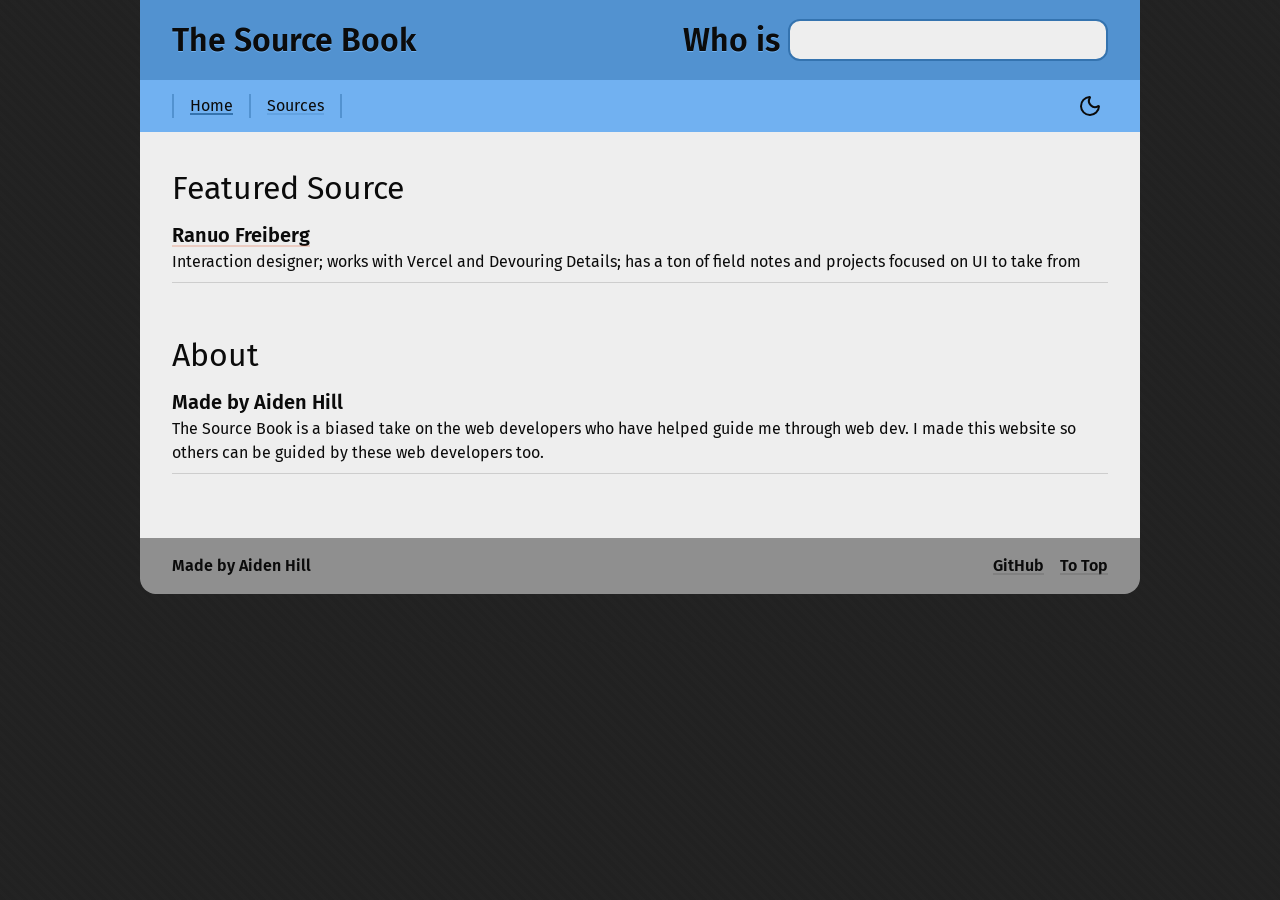
==== commit 4b5bef0c: "added a README and removed some content that was not meant to be there" ====
--- a/index.html
+++ b/index.html
@@ -6,8 +6,8 @@
     <link rel="stylesheet" href="./css/styles.css">
     <title>The Source Book</title>
     <link rel="preconnect" href="https://fonts.googleapis.com">
-<link rel="preconnect" href="https://fonts.gstatic.com" crossorigin>
-<link href="https://fonts.googleapis.com/css2?family=Fira+Sans:ital,wght@0,100;0,200;0,300;0,400;0,500;0,600;0,700;0,800;0,900;1,100;1,200;1,300;1,400;1,500;1,600;1,700;1,800;1,900&display=swap" rel="stylesheet">
+    <link rel="preconnect" href="https://fonts.gstatic.com" crossorigin>
+    <link href="https://fonts.googleapis.com/css2?family=Fira+Sans:ital,wght@0,100;0,200;0,300;0,400;0,500;0,600;0,700;0,800;0,900;1,100;1,200;1,300;1,400;1,500;1,600;1,700;1,800;1,900&display=swap" rel="stylesheet">
 </head>
 <body>
     <div class="page">
@@ -67,10 +67,7 @@
                         <li class="source">
                             <p class="source-name"><a href="https://yuenye.com/">Athena Tian</a></p>
                             <p>Product & visual designer; an independent designer who partners with people; her websites are baked with the most incredible interactions</p>
-                            <div class="extra-info">
-                                <p>Something something</p>
-                            </div>
-                        </li>
+                       </li>
                     </ul>
                 </section>
                 <section class="initial-container" data-initial="b">
--- a/css/styles.css
+++ b/css/styles.css
@@ -3,8 +3,6 @@
     padding: 0;
     box-sizing: border-box;
     font-family: "Fira Sans", system-ui, "Segoe UI", "Cantarell", "Ubuntu", "Noto Sans", "Helvetica Neue", Arial, sans-serif;
-
-;
     line-height: 1.5;
     color: var(--text);
     font-weight: inherit;
